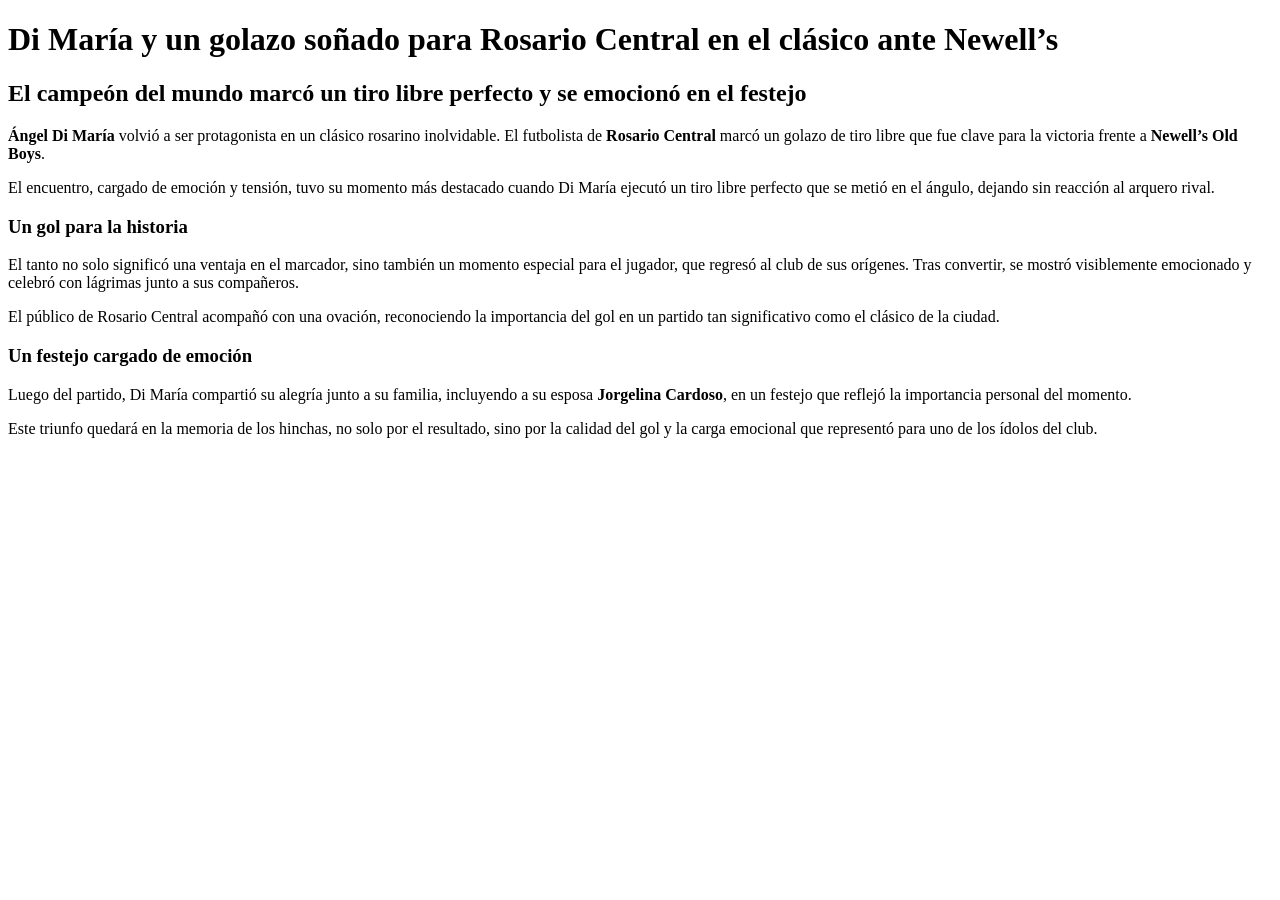
==== index.html @ c79ac0c4 "Agregar Noticia de Di Maria" ====
<!DOCTYPE html>
<html lang="es">
<head>
    <meta charset="UTF-8">
    <title>Di María y un golazo soñado en el clásico rosarino</title>
</head>
<body>

    <h1>Di María y un golazo soñado para Rosario Central en el clásico ante Newell’s</h1>

    <h2>El campeón del mundo marcó un tiro libre perfecto y se emocionó en el festejo</h2>

    <p>
        <strong>Ángel Di María</strong> volvió a ser protagonista en un clásico rosarino inolvidable. 
        El futbolista de <strong>Rosario Central</strong> marcó un golazo de tiro libre que fue clave 
        para la victoria frente a <strong>Newell’s Old Boys</strong>.
    </p>

    <p>
        El encuentro, cargado de emoción y tensión, tuvo su momento más destacado cuando Di María 
        ejecutó un tiro libre perfecto que se metió en el ángulo, dejando sin reacción al arquero rival.
    </p>

    <h3>Un gol para la historia</h3>

    <p>
        El tanto no solo significó una ventaja en el marcador, sino también un momento especial para 
        el jugador, que regresó al club de sus orígenes. Tras convertir, se mostró visiblemente emocionado 
        y celebró con lágrimas junto a sus compañeros.
    </p>

    <p>
        El público de Rosario Central acompañó con una ovación, reconociendo la importancia del gol en 
        un partido tan significativo como el clásico de la ciudad.
    </p>

    <h3>Un festejo cargado de emoción</h3>

    <p>
        Luego del partido, Di María compartió su alegría junto a su familia, incluyendo a su esposa 
        <strong>Jorgelina Cardoso</strong>, en un festejo que reflejó la importancia personal del momento.
    </p>

    <p>
        Este triunfo quedará en la memoria de los hinchas, no solo por el resultado, sino por la calidad 
        del gol y la carga emocional que representó para uno de los ídolos del club.
    </p>

</body>
</html>
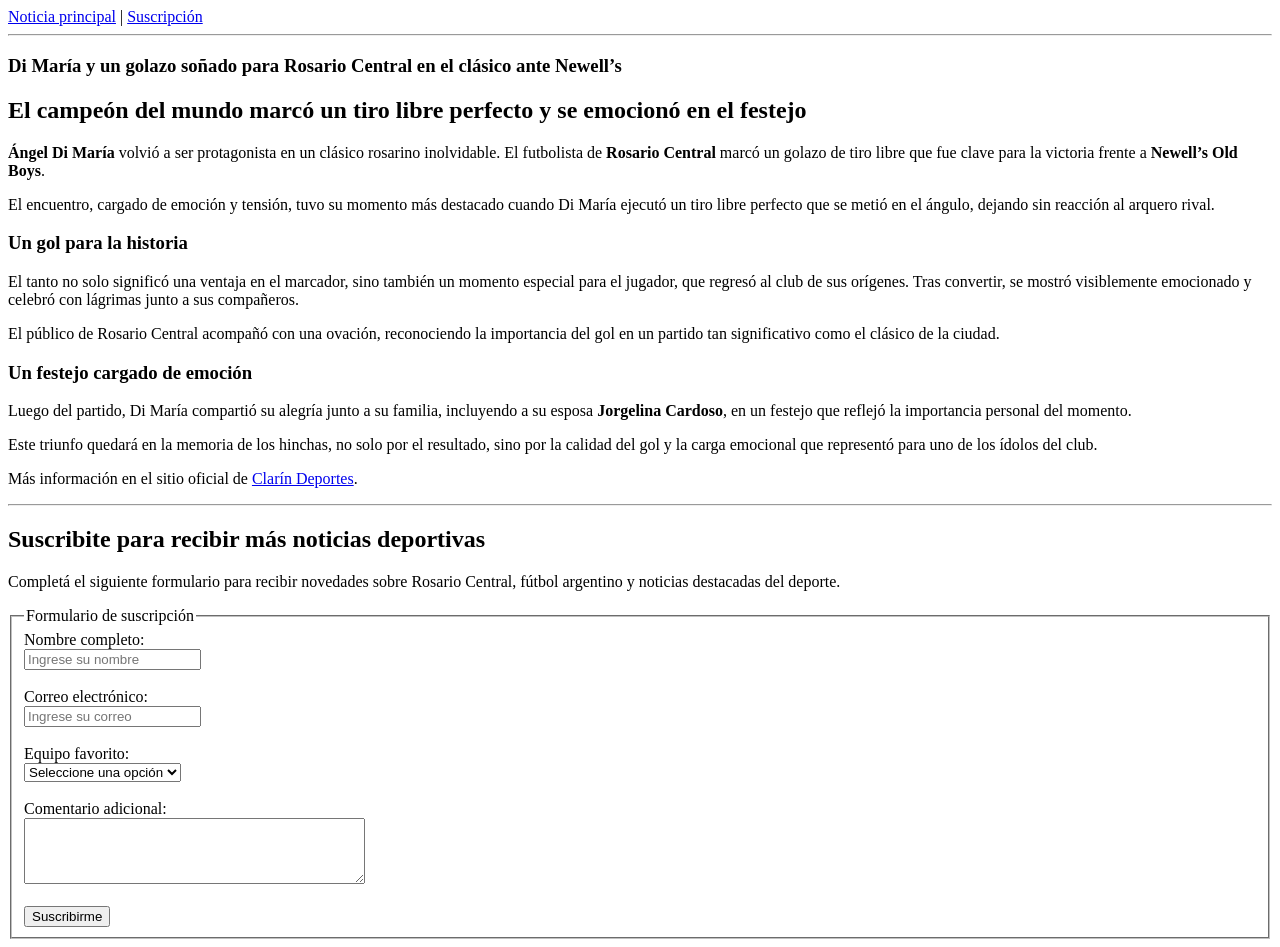
==== commit 41a86fb7: "Agrego estructura semantica y formulario en clase 03" ====
--- a/index.html
+++ b/index.html
@@ -2,49 +2,113 @@
 <html lang="es">
 <head>
     <meta charset="UTF-8">
-    <title>Di María y un golazo soñado en el clásico rosarino</title>
+    <meta name="viewport" content="width=device-width, initial-scale=1.0">
+    <title>Di María y un golazo soñado para Rosario Central</title>
 </head>
 <body>
 
-    <h1>Di María y un golazo soñado para Rosario Central en el clásico ante Newell’s</h1>
+    <!-- Navegación -->
+    <nav>
+        <a href="#noticia">Noticia principal</a> |
+        <a href="#suscripcion">Suscripción</a>
+    </nav>
 
-    <h2>El campeón del mundo marcó un tiro libre perfecto y se emocionó en el festejo</h2>
+    <hr>
 
-    <p>
-        <strong>Ángel Di María</strong> volvió a ser protagonista en un clásico rosarino inolvidable. 
-        El futbolista de <strong>Rosario Central</strong> marcó un golazo de tiro libre que fue clave 
-        para la victoria frente a <strong>Newell’s Old Boys</strong>.
-    </p>
+    <!-- Contenido principal -->
+    <section id="noticia">
 
-    <p>
-        El encuentro, cargado de emoción y tensión, tuvo su momento más destacado cuando Di María 
-        ejecutó un tiro libre perfecto que se metió en el ángulo, dejando sin reacción al arquero rival.
-    </p>
+        <article>
+            <h1>Di María y un golazo soñado para Rosario Central en el clásico ante Newell’s</h1>
 
-    <h3>Un gol para la historia</h3>
+            <h2>El campeón del mundo marcó un tiro libre perfecto y se emocionó en el festejo</h2>
 
-    <p>
-        El tanto no solo significó una ventaja en el marcador, sino también un momento especial para 
-        el jugador, que regresó al club de sus orígenes. Tras convertir, se mostró visiblemente emocionado 
-        y celebró con lágrimas junto a sus compañeros.
-    </p>
+            <p>
+                <strong>Ángel Di María</strong> volvió a ser protagonista en un clásico rosarino inolvidable.
+                El futbolista de <strong>Rosario Central</strong> marcó un golazo de tiro libre que fue clave
+                para la victoria frente a <strong>Newell’s Old Boys</strong>.
+            </p>
 
-    <p>
-        El público de Rosario Central acompañó con una ovación, reconociendo la importancia del gol en 
-        un partido tan significativo como el clásico de la ciudad.
-    </p>
+            <p>
+                El encuentro, cargado de emoción y tensión, tuvo su momento más destacado cuando Di María
+                ejecutó un tiro libre perfecto que se metió en el ángulo, dejando sin reacción al arquero rival.
+            </p>
 
-    <h3>Un festejo cargado de emoción</h3>
+            <h3>Un gol para la historia</h3>
 
-    <p>
-        Luego del partido, Di María compartió su alegría junto a su familia, incluyendo a su esposa 
-        <strong>Jorgelina Cardoso</strong>, en un festejo que reflejó la importancia personal del momento.
-    </p>
+            <p>
+                El tanto no solo significó una ventaja en el marcador, sino también un momento especial para
+                el jugador, que regresó al club de sus orígenes.
+                <span>Tras convertir, se mostró visiblemente emocionado</span>
+                y celebró con lágrimas junto a sus compañeros.
+            </p>
 
-    <p>
-        Este triunfo quedará en la memoria de los hinchas, no solo por el resultado, sino por la calidad 
-        del gol y la carga emocional que representó para uno de los ídolos del club.
-    </p>
+            <p>
+                El público de Rosario Central acompañó con una ovación, reconociendo la importancia del gol
+                en un partido tan significativo como el clásico de la ciudad.
+            </p>
+
+            <h3>Un festejo cargado de emoción</h3>
+
+            <p>
+                Luego del partido, Di María compartió su alegría junto a su familia, incluyendo a su esposa
+                <strong>Jorgelina Cardoso</strong>, en un festejo que reflejó la importancia personal del momento.
+            </p>
+
+            <p>
+                Este triunfo quedará en la memoria de los hinchas, no solo por el resultado, sino por la calidad
+                del gol y la carga emocional que representó para uno de los ídolos del club.
+            </p>
+
+            <p>
+                Más información en el sitio oficial de 
+                <a href="https://www.clarin.com/" target="_blank">Clarín Deportes</a>.
+            </p>
+        </article>
+
+    </section>
+
+    <hr>
+
+    <!-- Formulario -->
+    <section id="suscripcion">
+
+        <h2>Suscribite para recibir más noticias deportivas</h2>
+
+        <p>
+            Completá el siguiente formulario para recibir novedades sobre Rosario Central,
+            fútbol argentino y noticias destacadas del deporte.
+        </p>
+
+        <form>
+
+            <fieldset>
+                <legend>Formulario de suscripción</legend>
+
+                <label for="nombre">Nombre completo:</label><br>
+                <input type="text" id="nombre" name="nombre" placeholder="Ingrese su nombre"><br><br>
+
+                <label for="email">Correo electrónico:</label><br>
+                <input type="email" id="email" name="email" placeholder="Ingrese su correo"><br><br>
+
+                <label for="equipo">Equipo favorito:</label><br>
+                <select id="equipo" name="equipo">
+                    <option value="">Seleccione una opción</option>
+                    <option value="central">Rosario Central</option>
+                    <option value="newells">Newell’s Old Boys</option>
+                    <option value="otro">Otro</option>
+                </select><br><br>
+
+                <label for="comentario">Comentario adicional:</label><br>
+                <textarea id="comentario" name="comentario" rows="4" cols="40"></textarea><br><br>
+
+                <button type="submit">Suscribirme</button>
+
+            </fieldset>
+
+        </form>
+
+    </section>
 
 </body>
 </html>
